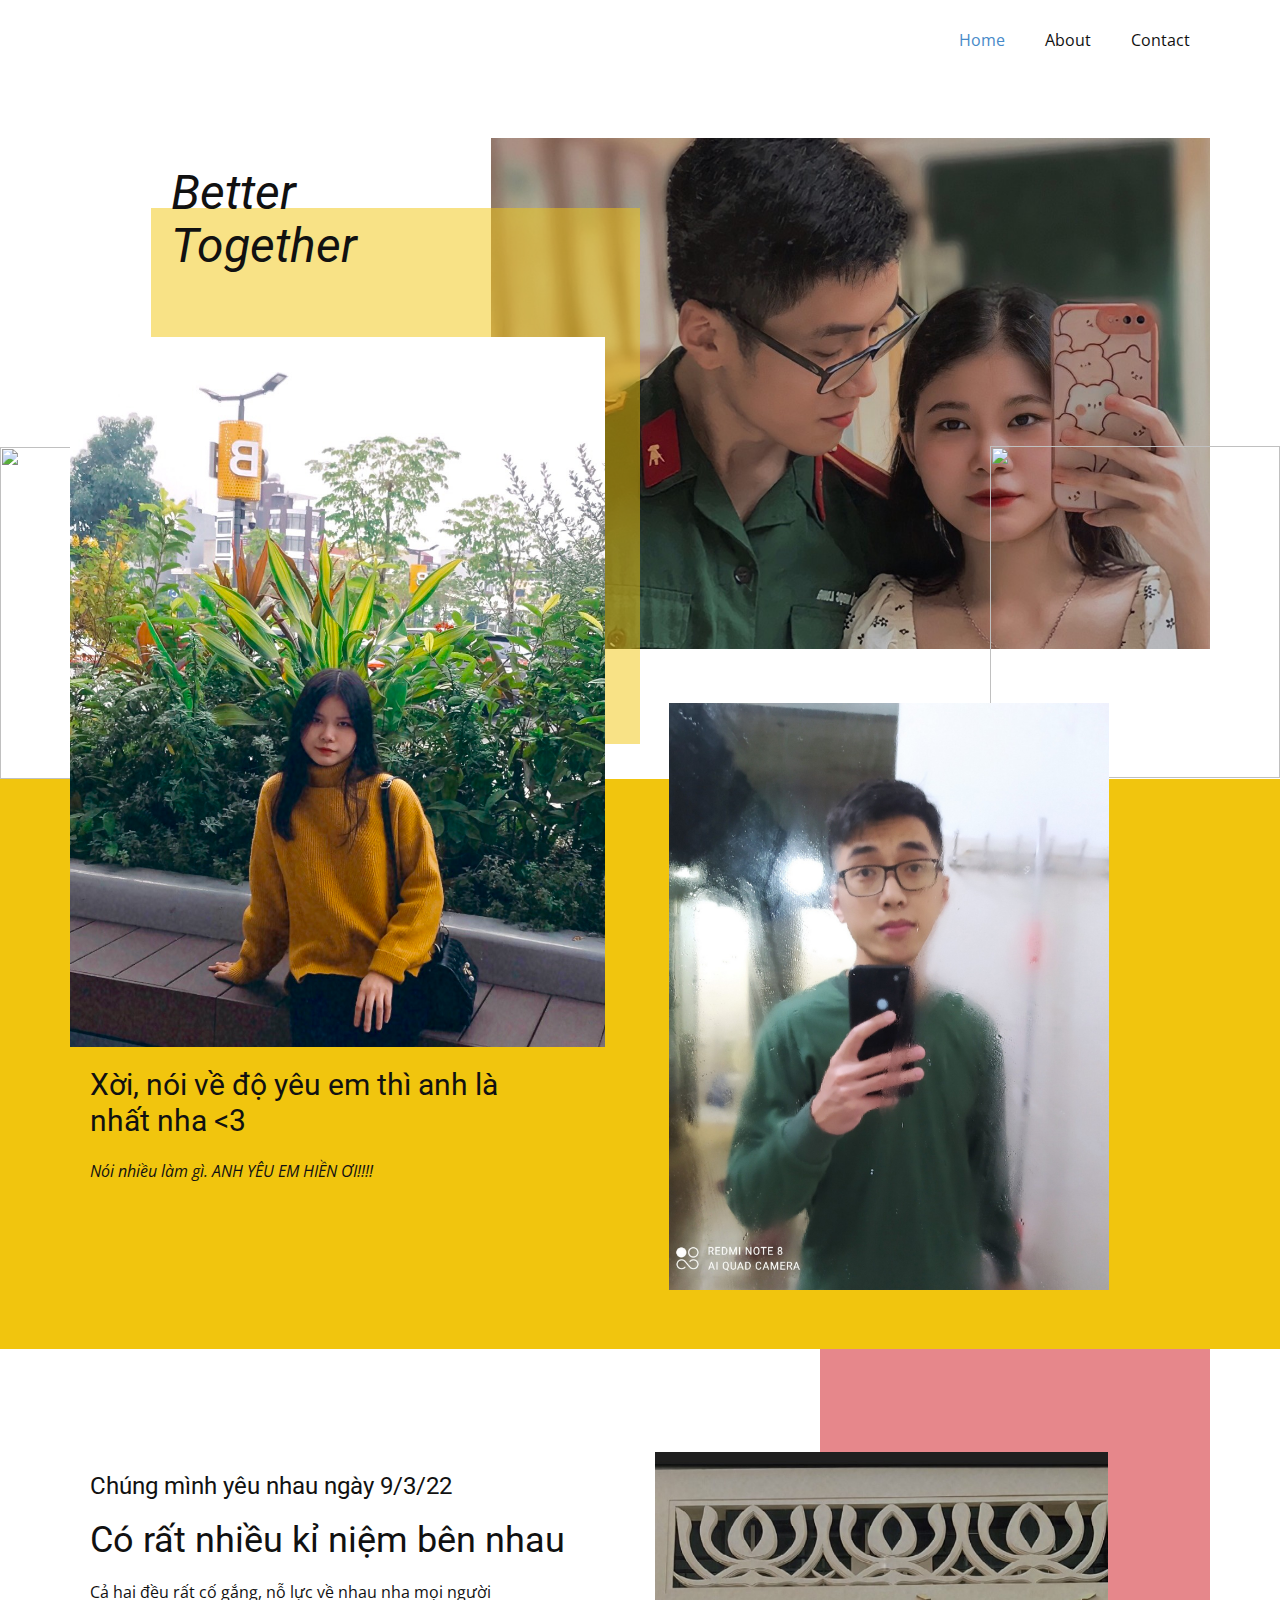
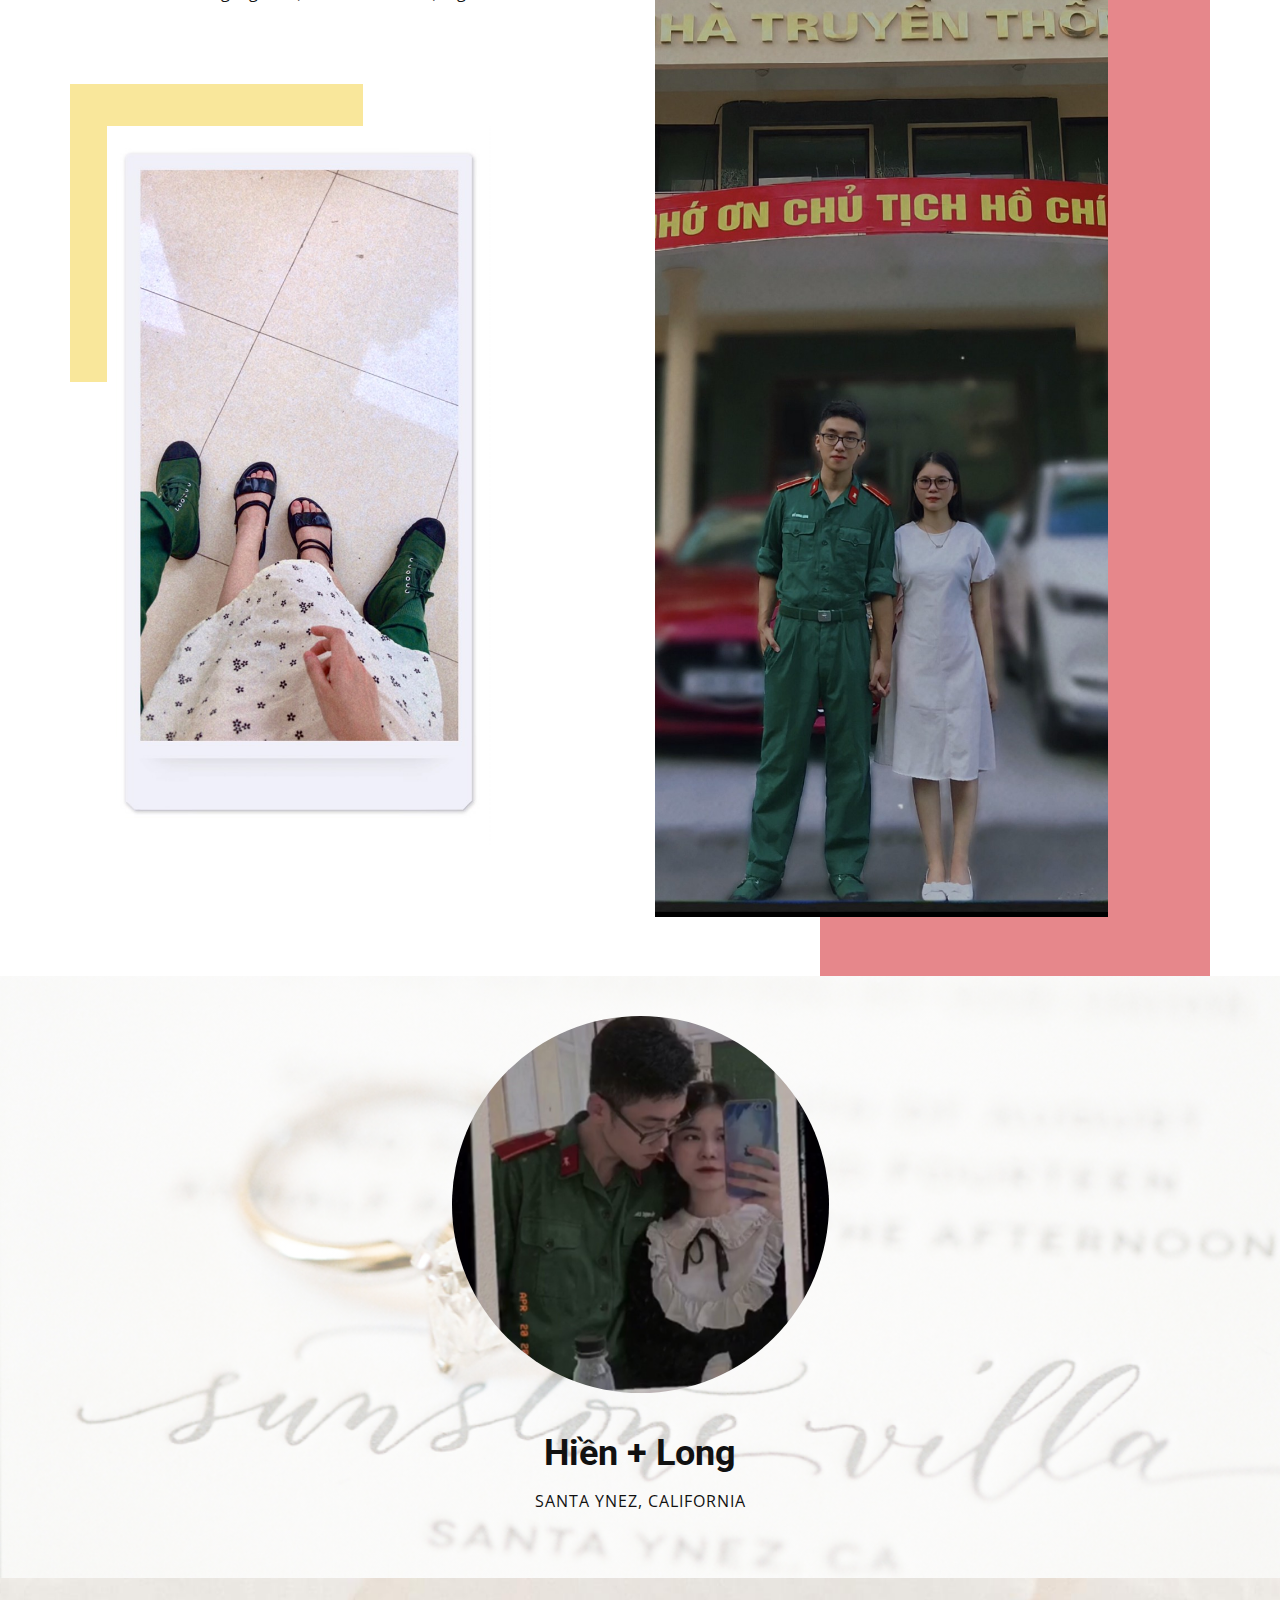
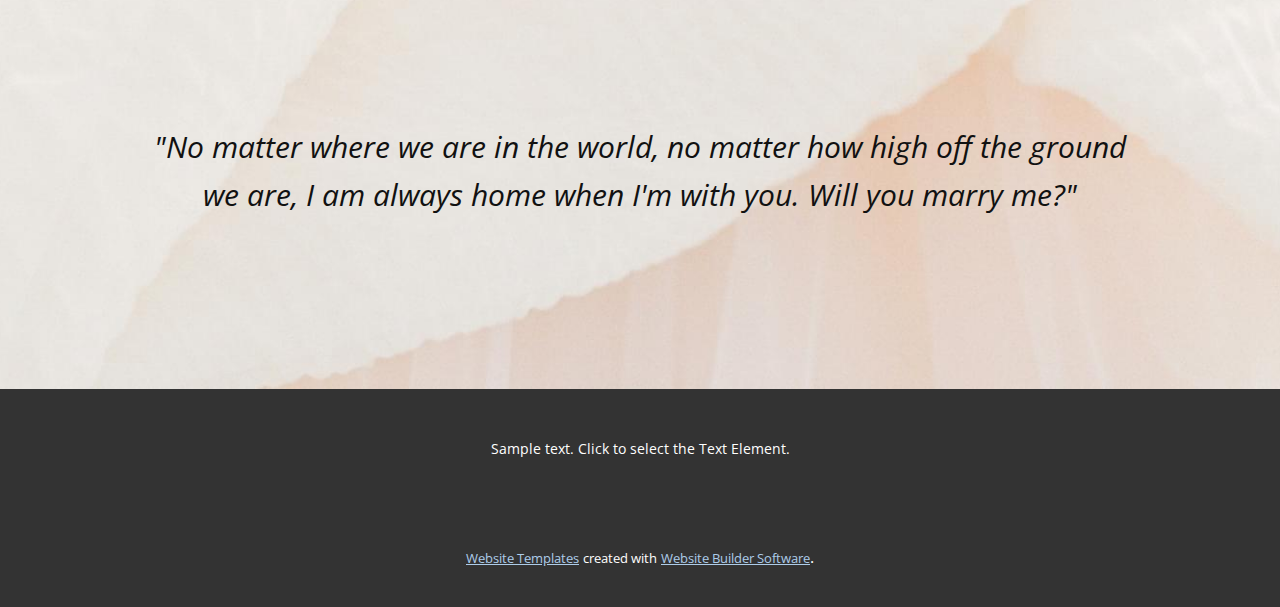
==== index.html @ b7a28cd3 "Add files via upload" ====
<!DOCTYPE html>
<html style="font-size: 16px;" lang="en"><head>
    <meta name="viewport" content="width=device-width, initial-scale=1.0">
    <meta charset="utf-8">
    <meta name="keywords" content="BetterTogether, Có rất nhiều kỉ niệm bên nhau, Hiền + Long">
    <meta name="description" content="">
    <title>Home</title>
    <link rel="stylesheet" href="nicepage.css" media="screen">
<link rel="stylesheet" href="Home.css" media="screen">
    <script class="u-script" type="text/javascript" src="jquery.js" "="" defer=""></script>
    <script class="u-script" type="text/javascript" src="nicepage.js" "="" defer=""></script>
    <meta name="generator" content="Nicepage 4.17.10, nicepage.com">
    <link id="u-theme-google-font" rel="stylesheet" href="https://fonts.googleapis.com/css?family=Roboto:100,100i,300,300i,400,400i,500,500i,700,700i,900,900i|Open+Sans:300,300i,400,400i,500,500i,600,600i,700,700i,800,800i">
    
    
    
    
    
    
    <script type="application/ld+json">{
		"@context": "http://schema.org",
		"@type": "Organization",
		"name": ""
}</script>
    <meta name="theme-color" content="#478ac9">
    <meta property="og:title" content="Home">
    <meta property="og:type" content="website">
  </head>
  <body data-home-page="Home.html" data-home-page-title="Home" class="u-body u-xl-mode" data-lang="en"><header class="u-clearfix u-header u-header" id="sec-598f"><div class="u-clearfix u-sheet u-sheet-1">
        <nav class="u-menu u-menu-dropdown u-offcanvas u-menu-1">
          <div class="menu-collapse" style="font-size: 1rem; letter-spacing: 0px;">
            <a class="u-button-style u-custom-left-right-menu-spacing u-custom-padding-bottom u-custom-top-bottom-menu-spacing u-nav-link u-text-active-palette-1-base u-text-hover-palette-2-base" href="#">
              <svg class="u-svg-link" viewBox="0 0 24 24"><use xmlns:xlink="http://www.w3.org/1999/xlink" xlink:href="#menu-hamburger"></use></svg>
              <svg class="u-svg-content" version="1.1" id="menu-hamburger" viewBox="0 0 16 16" x="0px" y="0px" xmlns:xlink="http://www.w3.org/1999/xlink" xmlns="http://www.w3.org/2000/svg"><g><rect y="1" width="16" height="2"></rect><rect y="7" width="16" height="2"></rect><rect y="13" width="16" height="2"></rect>
</g></svg>
            </a>
          </div>
          <div class="u-nav-container">
            <ul class="u-nav u-unstyled u-nav-1"><li class="u-nav-item"><a class="u-button-style u-nav-link u-text-active-palette-1-base u-text-hover-palette-2-base" href="#" style="padding: 10px 20px;">Home</a>
</li><li class="u-nav-item"><a class="u-button-style u-nav-link u-text-active-palette-1-base u-text-hover-palette-2-base" href="#" style="padding: 10px 20px;">About</a>
</li><li class="u-nav-item"><a class="u-button-style u-nav-link u-text-active-palette-1-base u-text-hover-palette-2-base" href="#" style="padding: 10px 20px;">Contact</a>
</li></ul>
          </div>
          <div class="u-nav-container-collapse">
            <div class="u-black u-container-style u-inner-container-layout u-opacity u-opacity-95 u-sidenav">
              <div class="u-inner-container-layout u-sidenav-overflow">
                <div class="u-menu-close"></div>
                <ul class="u-align-center u-nav u-popupmenu-items u-unstyled u-nav-2"><li class="u-nav-item"><a class="u-button-style u-nav-link" href="#">Home</a>
</li><li class="u-nav-item"><a class="u-button-style u-nav-link" href="#">About</a>
</li><li class="u-nav-item"><a class="u-button-style u-nav-link" href="#">Contact</a>
</li></ul>
              </div>
            </div>
            <div class="u-black u-menu-overlay u-opacity u-opacity-70"></div>
          </div>
        </nav>
      </div></header>
    <section class="u-clearfix u-expand-resize u-white u-section-1" id="carousel_97ec">
      <div class="u-clearfix u-sheet u-sheet-1">
        <img src="images/73e27deba8d46d8a34c5.jpg" alt="" class="u-expanded-width-xs u-image u-image-default u-image-1" data-image-width="1079" data-image-height="1920">
        <div class="u-opacity u-opacity-50 u-palette-3-base u-shape u-shape-rectangle u-shape-1"></div>
        <div class="u-container-style u-expanded-width-xs u-group u-group-1">
          <div class="u-container-layout u-valign-middle-xs u-container-layout-1">
            <h1 class="u-text u-text-1">Better<br>Together
            </h1>
          </div>
        </div>
      </div>
      <img src="images/002.png" alt="" class="u-image u-image-default u-image-2" data-image-width="348" data-image-height="534">
      <img class="u-image u-image-3" src="images/001.png">
    </section>
    <section class="u-clearfix u-palette-3-base u-section-2" id="carousel_1327">
      <div class="u-clearfix u-sheet u-sheet-1">
        <img src="images/21badf6bbcfc79a220ed.jpg" alt="" class="u-image u-image-default u-image-1" data-image-width="983" data-image-height="1304">
        <img src="images/97889c8c8f354f6b1624.jpg" alt="" class="u-image u-image-default u-image-2" data-image-width="1523" data-image-height="1920">
        <div class="u-container-style u-expanded-width-xs u-group u-group-1">
          <div class="u-container-layout u-container-layout-1">
            <h3 class="u-text u-text-1">Xời, nói về độ yêu em thì anh là nhất nha &lt;3&nbsp;</h3>
            <p class="u-text u-text-2">Nói nhiều làm gì. ANH YÊU EM HIỀN ƠI!!!!</p>
          </div>
        </div>
      </div>
    </section>
    <section class="u-clearfix u-section-3" id="carousel_05f8">
      <div class="u-clearfix u-sheet u-sheet-1">
        <div class="u-expanded-height-lg u-expanded-height-md u-expanded-height-xl u-expanded-width-sm u-expanded-width-xs u-opacity u-opacity-70 u-palette-2-base u-shape u-shape-rectangle u-shape-1"></div>
        <div class="u-clearfix u-expanded-width u-gutter-30 u-layout-wrap u-layout-wrap-1">
          <div class="u-gutter-0 u-layout">
            <div class="u-layout-row">
              <div class="u-size-30">
                <div class="u-layout-col">
                  <div class="u-container-style u-layout-cell u-left-cell u-size-30 u-layout-cell-1">
                    <div class="u-container-layout u-container-layout-1">
                      <h4 class="u-text u-text-1">Chúng mình yêu nhau ngày 9/3/22</h4>
                      <h2 class="u-text u-text-2">Có rất nhiều kỉ niệm bên nhau</h2>
                      <p class="u-text u-text-3">Cả hai đều rất cố gắng, nỗ lực về nhau nha mọi người</p>
                    </div>
                  </div>
                  <div class="u-container-style u-layout-cell u-left-cell u-size-30 u-layout-cell-2">
                    <div class="u-container-layout">
                      <div class="u-palette-3-light-2 u-shape u-shape-rectangle u-shape-2"></div>
                      <img src="images/eaa7d33a6b0cae52f71d.jpg" alt="" class="u-image u-image-default u-image-1" data-image-width="684" data-image-height="1280">
                    </div>
                  </div>
                </div>
              </div>
              <div class="u-size-30">
                <div class="u-layout-col">
                  <div class="u-container-style u-layout-cell u-right-cell u-size-60 u-layout-cell-3">
                    <div class="u-container-layout">
                      <img class="u-expanded-height-xl u-image u-image-2" src="images/9b50569e261ce342ba0d.jpg" data-image-width="1080" data-image-height="1920">
                    </div>
                  </div>
                </div>
              </div>
            </div>
          </div>
        </div>
      </div>
    </section>
    <section class="-md -sm -xl -xs u-clearfix u-image u-shading u-section-4" src="" id="carousel_5f74">
      <div class="u-clearfix u-sheet u-sheet-1">
        <img src="images/8a04e68d621aa744fe0b.jpg" alt="" class="u-border-no-bottom u-border-no-left u-border-no-right u-border-no-top u-image u-image-circle u-image-1" data-image-width="929" data-image-height="1348">
        <div class="u-container-style u-expanded-width-md u-expanded-width-sm u-expanded-width-xs u-group u-group-1">
          <div class="u-container-layout u-valign-middle u-container-layout-1">
            <h2 class="u-align-center u-text u-text-body-color u-text-1">Hiền + Long</h2>
            <p class="u-align-center u-text u-text-body-color u-text-2">SANTA YNEZ, CALIFORNIA</p>
          </div>
        </div>
      </div>
    </section>
    <section class="u-clearfix u-image u-section-5" id="carousel_c897">
      <div class="u-clearfix u-sheet u-sheet-1">
        <div class="u-align-center u-container-style u-expanded-width-md u-expanded-width-sm u-expanded-width-xs u-group u-group-1">
          <div class="u-container-layout u-container-layout-1">
            <p class="u-text u-text-1">"No matter where we are in the world, no matter how high off the ground we are, I am always home when I'm with you. Will you marry me?"</p>
          </div>
        </div>
      </div>
    </section>
    
    
    <footer class="u-align-center u-clearfix u-footer u-grey-80 u-footer" id="sec-1a55"><div class="u-clearfix u-sheet u-sheet-1">
        <p class="u-small-text u-text u-text-variant u-text-1">Sample text. Click to select the Text Element.</p>
      </div></footer>
    <section class="u-backlink u-clearfix u-grey-80">
      <a class="u-link" href="https://nicepage.com/website-templates" target="_blank">
        <span>Website Templates</span>
      </a>
      <p class="u-text">
        <span>created with</span>
      </p>
      <a class="u-link" href="" target="_blank">
        <span>Website Builder Software</span>
      </a>. 
    </section>
  
</body></html>
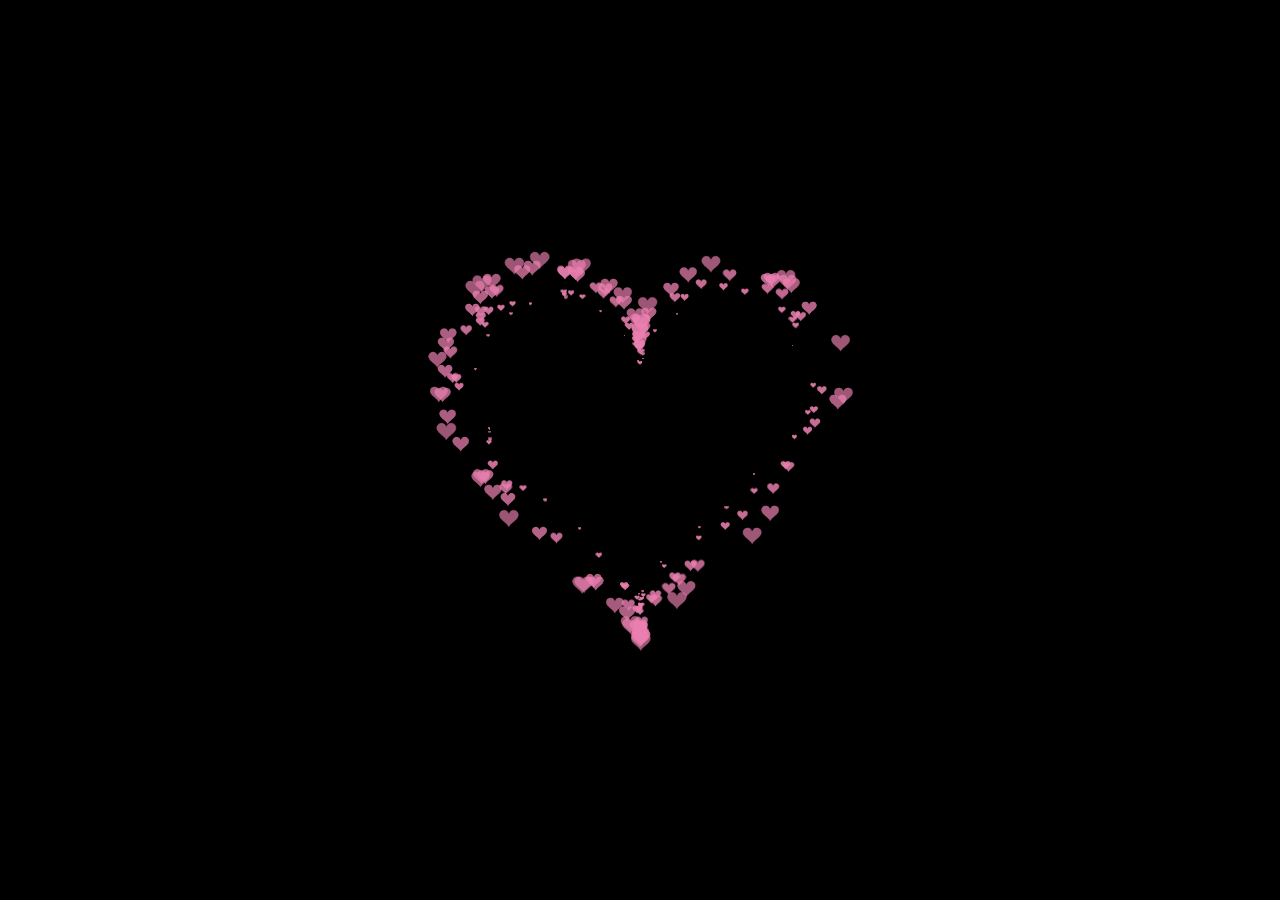
==== commit 6677a6c7: "Update index.html" ====
--- a/index.html
+++ b/index.html
@@ -1,158 +1,523 @@
-<!DOCTYPE html>
-<html style="font-size: 16px;" lang="en"><head>
-    <meta name="viewport" content="width=device-width, initial-scale=1.0">
-    <meta charset="utf-8">
-    <meta name="keywords" content="BetterTogether, Có rất nhiều kỉ niệm bên nhau, Hiền + Long">
-    <meta name="description" content="">
-    <title>Home</title>
-    <link rel="stylesheet" href="nicepage.css" media="screen">
-<link rel="stylesheet" href="Home.css" media="screen">
-    <script class="u-script" type="text/javascript" src="jquery.js" "="" defer=""></script>
-    <script class="u-script" type="text/javascript" src="nicepage.js" "="" defer=""></script>
-    <meta name="generator" content="Nicepage 4.17.10, nicepage.com">
-    <link id="u-theme-google-font" rel="stylesheet" href="https://fonts.googleapis.com/css?family=Roboto:100,100i,300,300i,400,400i,500,500i,700,700i,900,900i|Open+Sans:300,300i,400,400i,500,500i,600,600i,700,700i,800,800i">
-    
-    
-    
-    
-    
-    
-    <script type="application/ld+json">{
-		"@context": "http://schema.org",
-		"@type": "Organization",
-		"name": ""
-}</script>
-    <meta name="theme-color" content="#478ac9">
-    <meta property="og:title" content="Home">
-    <meta property="og:type" content="website">
-  </head>
-  <body data-home-page="Home.html" data-home-page-title="Home" class="u-body u-xl-mode" data-lang="en"><header class="u-clearfix u-header u-header" id="sec-598f"><div class="u-clearfix u-sheet u-sheet-1">
-        <nav class="u-menu u-menu-dropdown u-offcanvas u-menu-1">
-          <div class="menu-collapse" style="font-size: 1rem; letter-spacing: 0px;">
-            <a class="u-button-style u-custom-left-right-menu-spacing u-custom-padding-bottom u-custom-top-bottom-menu-spacing u-nav-link u-text-active-palette-1-base u-text-hover-palette-2-base" href="#">
-              <svg class="u-svg-link" viewBox="0 0 24 24"><use xmlns:xlink="http://www.w3.org/1999/xlink" xlink:href="#menu-hamburger"></use></svg>
-              <svg class="u-svg-content" version="1.1" id="menu-hamburger" viewBox="0 0 16 16" x="0px" y="0px" xmlns:xlink="http://www.w3.org/1999/xlink" xmlns="http://www.w3.org/2000/svg"><g><rect y="1" width="16" height="2"></rect><rect y="7" width="16" height="2"></rect><rect y="13" width="16" height="2"></rect>
-</g></svg>
-            </a>
-          </div>
-          <div class="u-nav-container">
-            <ul class="u-nav u-unstyled u-nav-1"><li class="u-nav-item"><a class="u-button-style u-nav-link u-text-active-palette-1-base u-text-hover-palette-2-base" href="#" style="padding: 10px 20px;">Home</a>
-</li><li class="u-nav-item"><a class="u-button-style u-nav-link u-text-active-palette-1-base u-text-hover-palette-2-base" href="#" style="padding: 10px 20px;">About</a>
-</li><li class="u-nav-item"><a class="u-button-style u-nav-link u-text-active-palette-1-base u-text-hover-palette-2-base" href="#" style="padding: 10px 20px;">Contact</a>
-</li></ul>
-          </div>
-          <div class="u-nav-container-collapse">
-            <div class="u-black u-container-style u-inner-container-layout u-opacity u-opacity-95 u-sidenav">
-              <div class="u-inner-container-layout u-sidenav-overflow">
-                <div class="u-menu-close"></div>
-                <ul class="u-align-center u-nav u-popupmenu-items u-unstyled u-nav-2"><li class="u-nav-item"><a class="u-button-style u-nav-link" href="#">Home</a>
-</li><li class="u-nav-item"><a class="u-button-style u-nav-link" href="#">About</a>
-</li><li class="u-nav-item"><a class="u-button-style u-nav-link" href="#">Contact</a>
-</li></ul>
-              </div>
-            </div>
-            <div class="u-black u-menu-overlay u-opacity u-opacity-70"></div>
-          </div>
-        </nav>
-      </div></header>
-    <section class="u-clearfix u-expand-resize u-white u-section-1" id="carousel_97ec">
-      <div class="u-clearfix u-sheet u-sheet-1">
-        <img src="images/73e27deba8d46d8a34c5.jpg" alt="" class="u-expanded-width-xs u-image u-image-default u-image-1" data-image-width="1079" data-image-height="1920">
-        <div class="u-opacity u-opacity-50 u-palette-3-base u-shape u-shape-rectangle u-shape-1"></div>
-        <div class="u-container-style u-expanded-width-xs u-group u-group-1">
-          <div class="u-container-layout u-valign-middle-xs u-container-layout-1">
-            <h1 class="u-text u-text-1">Better<br>Together
-            </h1>
-          </div>
-        </div>
-      </div>
-      <img src="images/002.png" alt="" class="u-image u-image-default u-image-2" data-image-width="348" data-image-height="534">
-      <img class="u-image u-image-3" src="images/001.png">
-    </section>
-    <section class="u-clearfix u-palette-3-base u-section-2" id="carousel_1327">
-      <div class="u-clearfix u-sheet u-sheet-1">
-        <img src="images/21badf6bbcfc79a220ed.jpg" alt="" class="u-image u-image-default u-image-1" data-image-width="983" data-image-height="1304">
-        <img src="images/97889c8c8f354f6b1624.jpg" alt="" class="u-image u-image-default u-image-2" data-image-width="1523" data-image-height="1920">
-        <div class="u-container-style u-expanded-width-xs u-group u-group-1">
-          <div class="u-container-layout u-container-layout-1">
-            <h3 class="u-text u-text-1">Xời, nói về độ yêu em thì anh là nhất nha &lt;3&nbsp;</h3>
-            <p class="u-text u-text-2">Nói nhiều làm gì. ANH YÊU EM HIỀN ƠI!!!!</p>
-          </div>
-        </div>
-      </div>
-    </section>
-    <section class="u-clearfix u-section-3" id="carousel_05f8">
-      <div class="u-clearfix u-sheet u-sheet-1">
-        <div class="u-expanded-height-lg u-expanded-height-md u-expanded-height-xl u-expanded-width-sm u-expanded-width-xs u-opacity u-opacity-70 u-palette-2-base u-shape u-shape-rectangle u-shape-1"></div>
-        <div class="u-clearfix u-expanded-width u-gutter-30 u-layout-wrap u-layout-wrap-1">
-          <div class="u-gutter-0 u-layout">
-            <div class="u-layout-row">
-              <div class="u-size-30">
-                <div class="u-layout-col">
-                  <div class="u-container-style u-layout-cell u-left-cell u-size-30 u-layout-cell-1">
-                    <div class="u-container-layout u-container-layout-1">
-                      <h4 class="u-text u-text-1">Chúng mình yêu nhau ngày 9/3/22</h4>
-                      <h2 class="u-text u-text-2">Có rất nhiều kỉ niệm bên nhau</h2>
-                      <p class="u-text u-text-3">Cả hai đều rất cố gắng, nỗ lực về nhau nha mọi người</p>
-                    </div>
-                  </div>
-                  <div class="u-container-style u-layout-cell u-left-cell u-size-30 u-layout-cell-2">
-                    <div class="u-container-layout">
-                      <div class="u-palette-3-light-2 u-shape u-shape-rectangle u-shape-2"></div>
-                      <img src="images/eaa7d33a6b0cae52f71d.jpg" alt="" class="u-image u-image-default u-image-1" data-image-width="684" data-image-height="1280">
-                    </div>
-                  </div>
-                </div>
-              </div>
-              <div class="u-size-30">
-                <div class="u-layout-col">
-                  <div class="u-container-style u-layout-cell u-right-cell u-size-60 u-layout-cell-3">
-                    <div class="u-container-layout">
-                      <img class="u-expanded-height-xl u-image u-image-2" src="images/9b50569e261ce342ba0d.jpg" data-image-width="1080" data-image-height="1920">
-                    </div>
-                  </div>
-                </div>
-              </div>
-            </div>
-          </div>
-        </div>
-      </div>
-    </section>
-    <section class="-md -sm -xl -xs u-clearfix u-image u-shading u-section-4" src="" id="carousel_5f74">
-      <div class="u-clearfix u-sheet u-sheet-1">
-        <img src="images/8a04e68d621aa744fe0b.jpg" alt="" class="u-border-no-bottom u-border-no-left u-border-no-right u-border-no-top u-image u-image-circle u-image-1" data-image-width="929" data-image-height="1348">
-        <div class="u-container-style u-expanded-width-md u-expanded-width-sm u-expanded-width-xs u-group u-group-1">
-          <div class="u-container-layout u-valign-middle u-container-layout-1">
-            <h2 class="u-align-center u-text u-text-body-color u-text-1">Hiền + Long</h2>
-            <p class="u-align-center u-text u-text-body-color u-text-2">SANTA YNEZ, CALIFORNIA</p>
-          </div>
-        </div>
-      </div>
-    </section>
-    <section class="u-clearfix u-image u-section-5" id="carousel_c897">
-      <div class="u-clearfix u-sheet u-sheet-1">
-        <div class="u-align-center u-container-style u-expanded-width-md u-expanded-width-sm u-expanded-width-xs u-group u-group-1">
-          <div class="u-container-layout u-container-layout-1">
-            <p class="u-text u-text-1">"No matter where we are in the world, no matter how high off the ground we are, I am always home when I'm with you. Will you marry me?"</p>
-          </div>
-        </div>
-      </div>
-    </section>
-    
-    
-    <footer class="u-align-center u-clearfix u-footer u-grey-80 u-footer" id="sec-1a55"><div class="u-clearfix u-sheet u-sheet-1">
-        <p class="u-small-text u-text u-text-variant u-text-1">Sample text. Click to select the Text Element.</p>
-      </div></footer>
-    <section class="u-backlink u-clearfix u-grey-80">
-      <a class="u-link" href="https://nicepage.com/website-templates" target="_blank">
-        <span>Website Templates</span>
-      </a>
-      <p class="u-text">
-        <span>created with</span>
-      </p>
-      <a class="u-link" href="" target="_blank">
-        <span>Website Builder Software</span>
-      </a>. 
-    </section>
-  
-</body></html>+<!DOCTYPE HTML PUBLIC "-//W3C//DTD HTML 4.0 Transitional//EN">
+
+
+<HTML>
+
+ <HEAD>
+
+  <TITLE> New Document </TITLE>
+
+  <META NAME="Generator" CONTENT="EditPlus">
+
+  <META NAME="Author" CONTENT="">
+
+  <META NAME="Keywords" CONTENT="">
+
+  <META NAME="Description" CONTENT="">
+
+  <style>
+
+  html, body {
+
+  height: 100%;
+
+  padding: 0;
+
+  margin: 0;
+
+  background: #000;
+
+}
+
+canvas {
+
+  position: absolute;
+
+  width: 100%;
+
+  height: 100%;
+
+}
+
+  </style>
+
+ </HEAD>
+
+
+ <BODY>
+
+  <canvas id="pinkboard"></canvas>
+
+  <script>
+
+  /*
+
+ * Settings
+
+ */
+
+var settings = {
+
+  particles: {
+
+    length:   500, // maximum amount of particles
+
+    duration:   2, // particle duration in sec
+
+    velocity: 100, // particle velocity in pixels/sec
+
+    effect: -0.75, // play with this for a nice effect
+
+    size:      30, // particle size in pixels
+
+  },
+
+};
+
+
+/*
+
+ * RequestAnimationFrame polyfill by Erik Möller
+
+ */
+
+(function(){var b=0;var c=["ms","moz","webkit","o"];for(var a=0;a<c.length&&!window.requestAnimationFrame;++a){window.requestAnimationFrame=window[c[a]+"RequestAnimationFrame"];window.cancelAnimationFrame=window[c[a]+"CancelAnimationFrame"]||window[c[a]+"CancelRequestAnimationFrame"]}if(!window.requestAnimationFrame){window.requestAnimationFrame=function(h,e){var d=new Date().getTime();var f=Math.max(0,16-(d-b));var g=window.setTimeout(function(){h(d+f)},f);b=d+f;return g}}if(!window.cancelAnimationFrame){window.cancelAnimationFrame=function(d){clearTimeout(d)}}}());
+
+
+/*
+
+ * Point class
+
+ */
+
+var Point = (function() {
+
+  function Point(x, y) {
+
+    this.x = (typeof x !== 'undefined') ? x : 0;
+
+    this.y = (typeof y !== 'undefined') ? y : 0;
+
+  }
+
+  Point.prototype.clone = function() {
+
+    return new Point(this.x, this.y);
+
+  };
+
+  Point.prototype.length = function(length) {
+
+    if (typeof length == 'undefined')
+
+      return Math.sqrt(this.x * this.x + this.y * this.y);
+
+    this.normalize();
+
+    this.x *= length;
+
+    this.y *= length;
+
+    return this;
+
+  };
+
+  Point.prototype.normalize = function() {
+
+    var length = this.length();
+
+    this.x /= length;
+
+    this.y /= length;
+
+    return this;
+
+  };
+
+  return Point;
+
+})();
+
+
+/*
+
+ * Particle class
+
+ */
+
+var Particle = (function() {
+
+  function Particle() {
+
+    this.position = new Point();
+
+    this.velocity = new Point();
+
+    this.acceleration = new Point();
+
+    this.age = 0;
+
+  }
+
+  Particle.prototype.initialize = function(x, y, dx, dy) {
+
+    this.position.x = x;
+
+    this.position.y = y;
+
+    this.velocity.x = dx;
+
+    this.velocity.y = dy;
+
+    this.acceleration.x = dx * settings.particles.effect;
+
+    this.acceleration.y = dy * settings.particles.effect;
+
+    this.age = 0;
+
+  };
+
+  Particle.prototype.update = function(deltaTime) {
+
+    this.position.x += this.velocity.x * deltaTime;
+
+    this.position.y += this.velocity.y * deltaTime;
+
+    this.velocity.x += this.acceleration.x * deltaTime;
+
+    this.velocity.y += this.acceleration.y * deltaTime;
+
+    this.age += deltaTime;
+
+  };
+
+  Particle.prototype.draw = function(context, image) {
+
+    function ease(t) {
+
+      return (--t) * t * t + 1;
+
+    }
+
+    var size = image.width * ease(this.age / settings.particles.duration);
+
+    context.globalAlpha = 1 - this.age / settings.particles.duration;
+
+    context.drawImage(image, this.position.x - size / 2, this.position.y - size / 2, size, size);
+
+  };
+
+  return Particle;
+
+})();
+
+
+/*
+
+ * ParticlePool class
+
+ */
+
+var ParticlePool = (function() {
+
+  var particles,
+
+      firstActive = 0,
+
+      firstFree   = 0,
+
+      duration    = settings.particles.duration;
+
+ 
+
+  function ParticlePool(length) {
+
+    // create and populate particle pool
+
+    particles = new Array(length);
+
+    for (var i = 0; i < particles.length; i++)
+
+      particles[i] = new Particle();
+
+  }
+
+  ParticlePool.prototype.add = function(x, y, dx, dy) {
+
+    particles[firstFree].initialize(x, y, dx, dy);
+
+   
+
+    // handle circular queue
+
+    firstFree++;
+
+    if (firstFree   == particles.length) firstFree   = 0;
+
+    if (firstActive == firstFree       ) firstActive++;
+
+    if (firstActive == particles.length) firstActive = 0;
+
+  };
+
+  ParticlePool.prototype.update = function(deltaTime) {
+
+    var i;
+
+   
+
+    // update active particles
+
+    if (firstActive < firstFree) {
+
+      for (i = firstActive; i < firstFree; i++)
+
+        particles[i].update(deltaTime);
+
+    }
+
+    if (firstFree < firstActive) {
+
+      for (i = firstActive; i < particles.length; i++)
+
+        particles[i].update(deltaTime);
+
+      for (i = 0; i < firstFree; i++)
+
+        particles[i].update(deltaTime);
+
+    }
+
+   
+
+    // remove inactive particles
+
+    while (particles[firstActive].age >= duration && firstActive != firstFree) {
+
+      firstActive++;
+
+      if (firstActive == particles.length) firstActive = 0;
+
+    }
+
+   
+
+   
+
+  };
+
+  ParticlePool.prototype.draw = function(context, image) {
+
+    // draw active particles
+
+    if (firstActive < firstFree) {
+
+      for (i = firstActive; i < firstFree; i++)
+
+        particles[i].draw(context, image);
+
+    }
+
+    if (firstFree < firstActive) {
+
+      for (i = firstActive; i < particles.length; i++)
+
+        particles[i].draw(context, image);
+
+      for (i = 0; i < firstFree; i++)
+
+        particles[i].draw(context, image);
+
+    }
+
+  };
+
+  return ParticlePool;
+
+})();
+
+
+/*
+
+ * Putting it all together
+
+ */
+
+ 
+(function(canvas) {
+
+  var context = canvas.getContext('2d'),
+
+      particles = new ParticlePool(settings.particles.length),
+
+      particleRate = settings.particles.length / settings.particles.duration, // particles/sec
+
+      time;
+
+ 
+
+  // get point on heart with -PI <= t <= PI
+
+  function pointOnHeart(t) {
+
+    return new Point(
+
+      160 * Math.pow(Math.sin(t), 3),
+
+      130 * Math.cos(t) - 50 * Math.cos(2 * t) - 20 * Math.cos(3 * t) - 10 * Math.cos(4 * t) + 25
+
+    );
+
+  }
+
+ 
+
+  // creating the particle image using a dummy canvas
+
+  var image = (function() {
+
+    var canvas  = document.createElement('canvas'),
+
+        context = canvas.getContext('2d');
+
+    canvas.width  = settings.particles.size;
+
+    canvas.height = settings.particles.size;
+
+    // helper function to create the path
+
+    function to(t) {
+
+      var point = pointOnHeart(t);
+
+      point.x = settings.particles.size / 2 + point.x * settings.particles.size / 350;
+
+      point.y = settings.particles.size / 2 - point.y * settings.particles.size / 350;
+
+      return point;
+
+    }
+
+    // create the path
+
+    context.beginPath();
+
+    var t = -Math.PI;
+
+    var point = to(t);
+
+    context.moveTo(point.x, point.y);
+
+    while (t < Math.PI) {
+
+      t += 0.01; // baby steps!
+
+      point = to(t);
+
+      context.lineTo(point.x, point.y);
+
+    }
+
+    context.closePath();
+
+    // create the fill
+
+    context.fillStyle = '#ea80b0';
+
+    context.fill();
+
+    // create the image
+
+    var image = new Image();
+
+    image.src = canvas.toDataURL();
+
+    return image;
+
+  })();
+
+ 
+
+  // render that thing!
+
+  function render() {
+
+    // next animation frame
+
+    requestAnimationFrame(render);
+
+   
+
+    // update time
+
+    var newTime   = new Date().getTime() / 1000,
+
+        deltaTime = newTime - (time || newTime);
+
+    time = newTime;
+
+   
+
+    // clear canvas
+
+    context.clearRect(0, 0, canvas.width, canvas.height);
+
+   
+
+    // create new particles
+
+    var amount = particleRate * deltaTime;
+
+    for (var i = 0; i < amount; i++) {
+
+      var pos = pointOnHeart(Math.PI - 2 * Math.PI * Math.random());
+
+      var dir = pos.clone().length(settings.particles.velocity);
+
+      particles.add(canvas.width / 2 + pos.x, canvas.height / 2 - pos.y, dir.x, -dir.y);
+
+    }
+
+   
+
+    // update and draw particles
+
+    particles.update(deltaTime);
+
+    particles.draw(context, image);
+
+  }
+
+ 
+
+  // handle (re-)sizing of the canvas
+
+  function onResize() {
+
+    canvas.width  = canvas.clientWidth;
+
+    canvas.height = canvas.clientHeight;
+
+  }
+
+  window.onresize = onResize;
+
+ 
+
+  // delay rendering bootstrap
+
+  setTimeout(function() {
+
+    onResize();
+
+    render();
+
+  }, 10);
+
+})(document.getElementById('pinkboard'));
+
+  </script>
+
+ </BODY>
+
+</HTML>
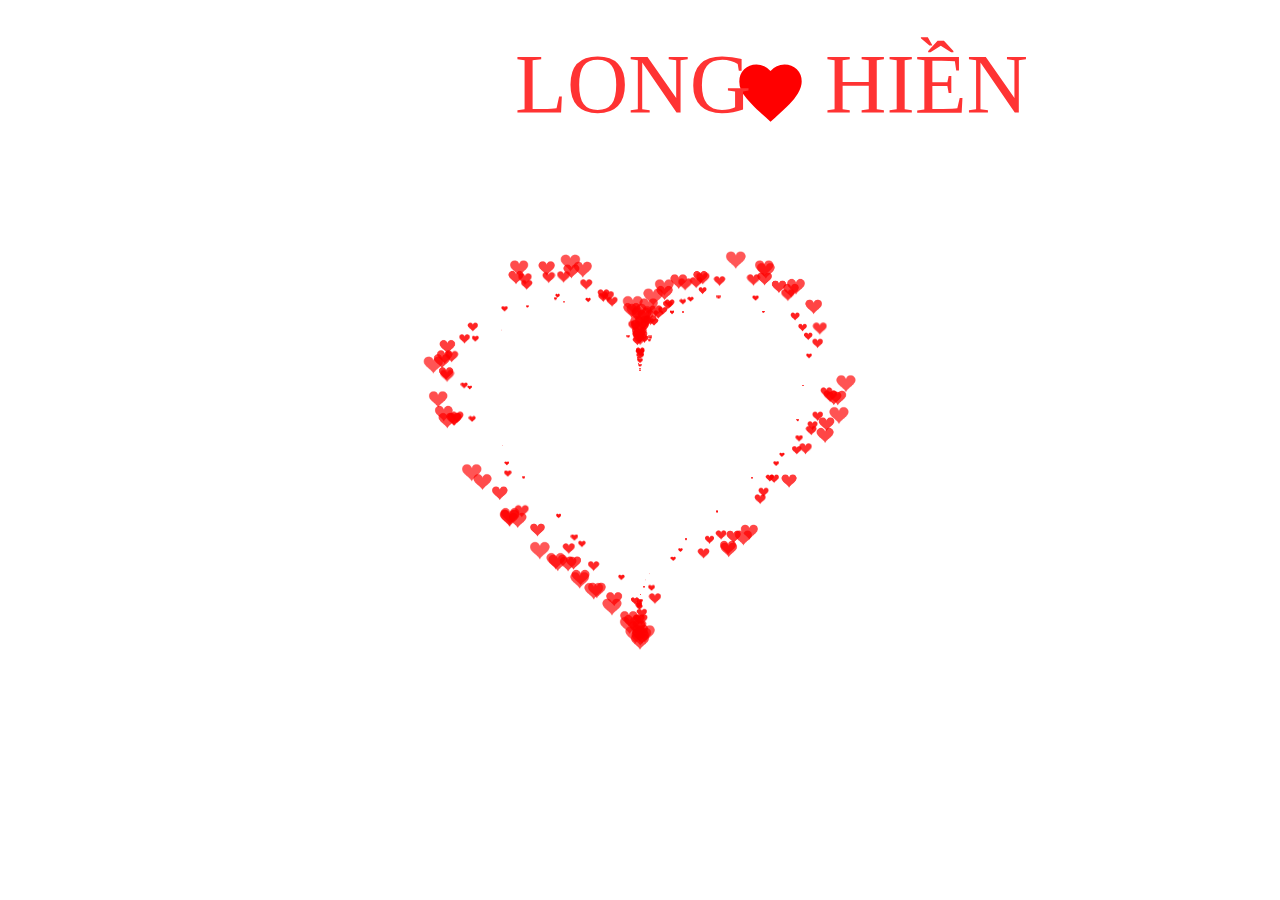
==== commit 7562a15e: "Update index.html" ====
--- a/index.html
+++ b/index.html
@@ -1,11 +1,13 @@
 <!DOCTYPE HTML PUBLIC "-//W3C//DTD HTML 4.0 Transitional//EN">
 
 
-<HTML>
+<HTML lang="en">
 
  <HEAD>
-
-  <TITLE> New Document </TITLE>
+  <meta http-equiv="Content-Type" content="text/html; charset=UTF-8"/>
+
+  <link rel="stylesheet" href="https://fonts.googleapis.com/icon?family=Material+Icons">
+  <TITLE> Yêu em Hiền </TITLE>
 
   <META NAME="Generator" CONTENT="EditPlus">
 
@@ -25,8 +27,6 @@
 
   margin: 0;
 
-  background: #000;
-
 }
 
 canvas {
@@ -45,7 +45,10 @@
 
 
  <BODY>
-
+  <i class="material-icons" style="color: red;  position:absolute; left: 733px; top: 55px; font-size: 75px;">favorite</i>
+  <p style="font-family: Algerian; font-size: 85px; color: #FF3333; position:absolute; left: 515px; top: -50px;">LONG</p>
+
+  <p style="font-family: Algerian; font-size: 85px; color: #FF3333; position:absolute; left: 825px; top: -50px;">HIỀN</p>
   <canvas id="pinkboard"></canvas>
 
   <script>
@@ -422,7 +425,7 @@
 
     // create the fill
 
-    context.fillStyle = '#ea80b0';
+    context.fillStyle = '#ff0000';
 
     context.fill();
 
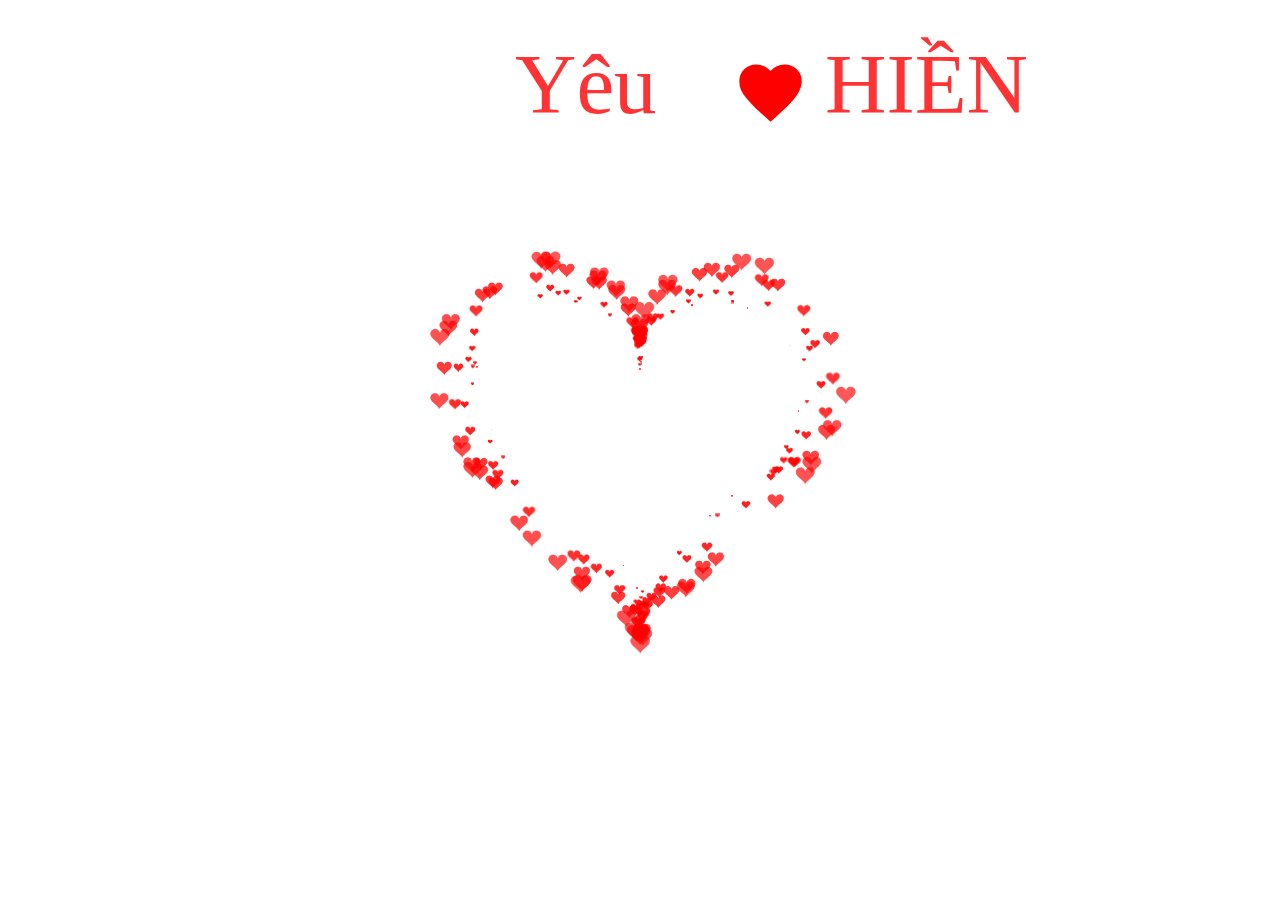
==== commit 09b4565f: "Update index.html" ====
--- a/index.html
+++ b/index.html
@@ -46,7 +46,7 @@
 
  <BODY>
   <i class="material-icons" style="color: red;  position:absolute; left: 733px; top: 55px; font-size: 75px;">favorite</i>
-  <p style="font-family: Algerian; font-size: 85px; color: #FF3333; position:absolute; left: 515px; top: -50px;">LONG</p>
+  <p style="font-family: Algerian; font-size: 85px; color: #FF3333; position:absolute; left: 515px; top: -50px;">Yêu</p>
 
   <p style="font-family: Algerian; font-size: 85px; color: #FF3333; position:absolute; left: 825px; top: -50px;">HIỀN</p>
   <canvas id="pinkboard"></canvas>
